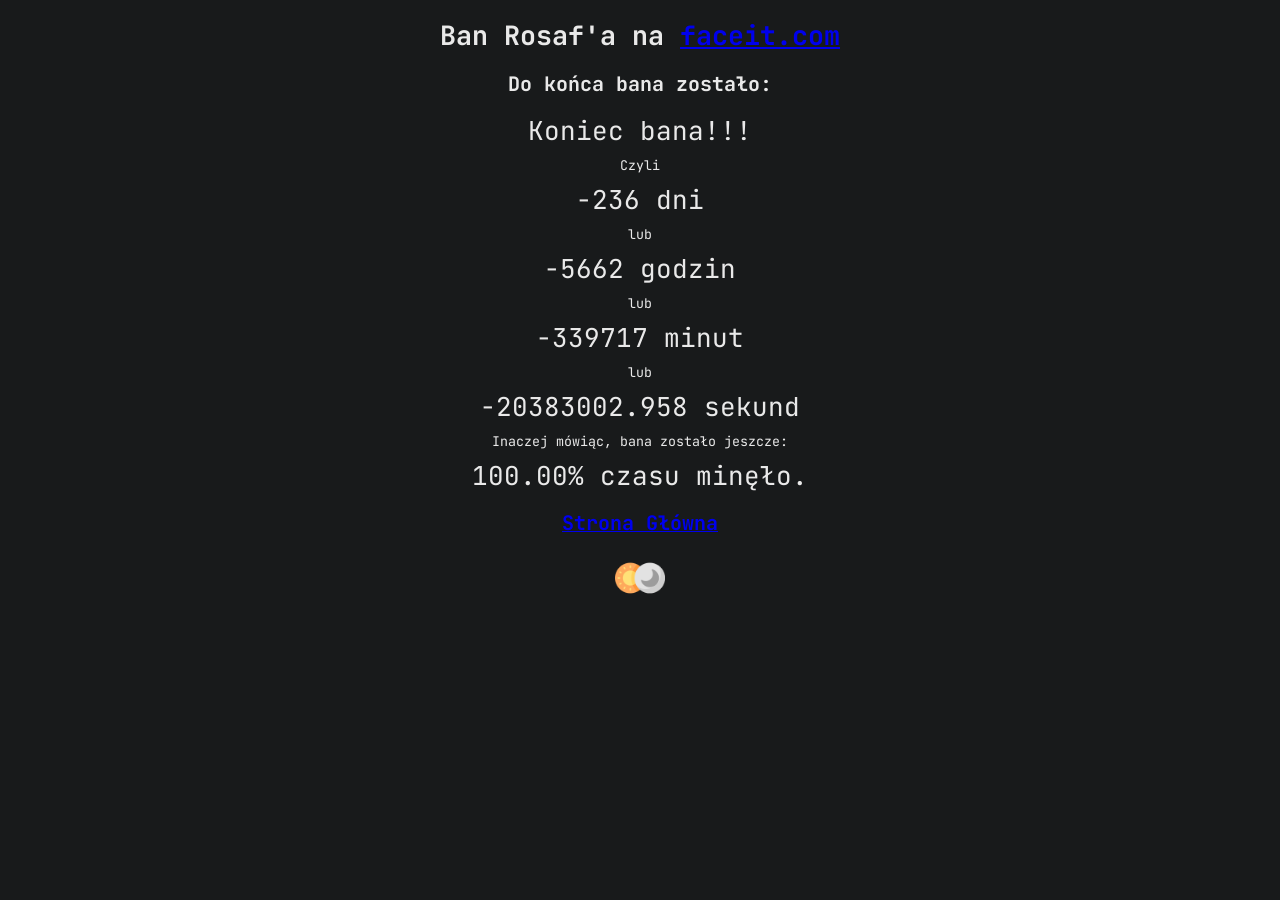
==== ban-dark.html @ 33dff12b "Strona Gotowa!!" ====
<!DOCTYPE html>
<html lang="en">
<head>
    <meta charset="UTF-8">
    <meta name="viewport" content="width=device-width, initial-scale=1.0">
    <title>Ban Rosaf'a</title>
    <link href="https://fonts.googleapis.com/css2?family=JetBrains+Mono&display=swap" rel="stylesheet">
    <link rel="stylesheet" href="dark.css">
    <script src="script.js"></script>
</head>
<body>
    <h1 id="title">Ban Rosaf'a na <a href="https://www.faceit.com/pl/players/RosafGames">faceit.com</a></h1>
    <h2>Do końca bana zostało:</h2>
    <div id="countdown"></div>
    Czyli
    <div id="days"></div>
    lub
    <div id="hours"></div>
    lub
    <div id="minutes"></div>
    lub
    <div id="seconds"></div>
    Inaczej mówiąc, bana zostało jeszcze:
    <div id="percent"></div>
    <a href="stronaglowna-dark.html"><h2>Strona Główna</h2></a>
    <a href="ban-light.html"><img src="light-dark.png" height="50px"></a>
</body>
</html>
---- dark.css ----
body {
    font-family: 'JetBrains Mono';
    background-color: #181A1B;
    color: rgb(233, 233, 233);
    text-align: center;
    margin: 8;
    font-size: 13.3333px;
}
#title {
    text-align: center;
}
#countdown {
    font-size: 26px;
    margin: 8px;
}
#days {
    font-size: 26px;
    margin: 8px;
}
#hours {
    font-size: 26px;
    margin: 8px;
}
#minutes {
    font-size: 26px;
    margin: 8px;
}
#seconds {
    font-size: 26px;
    margin: 8px;
}
#percent {
    font-size: 26px;
    margin: 8px;
}
#clickableImage {
    margin-top: 50px;
}
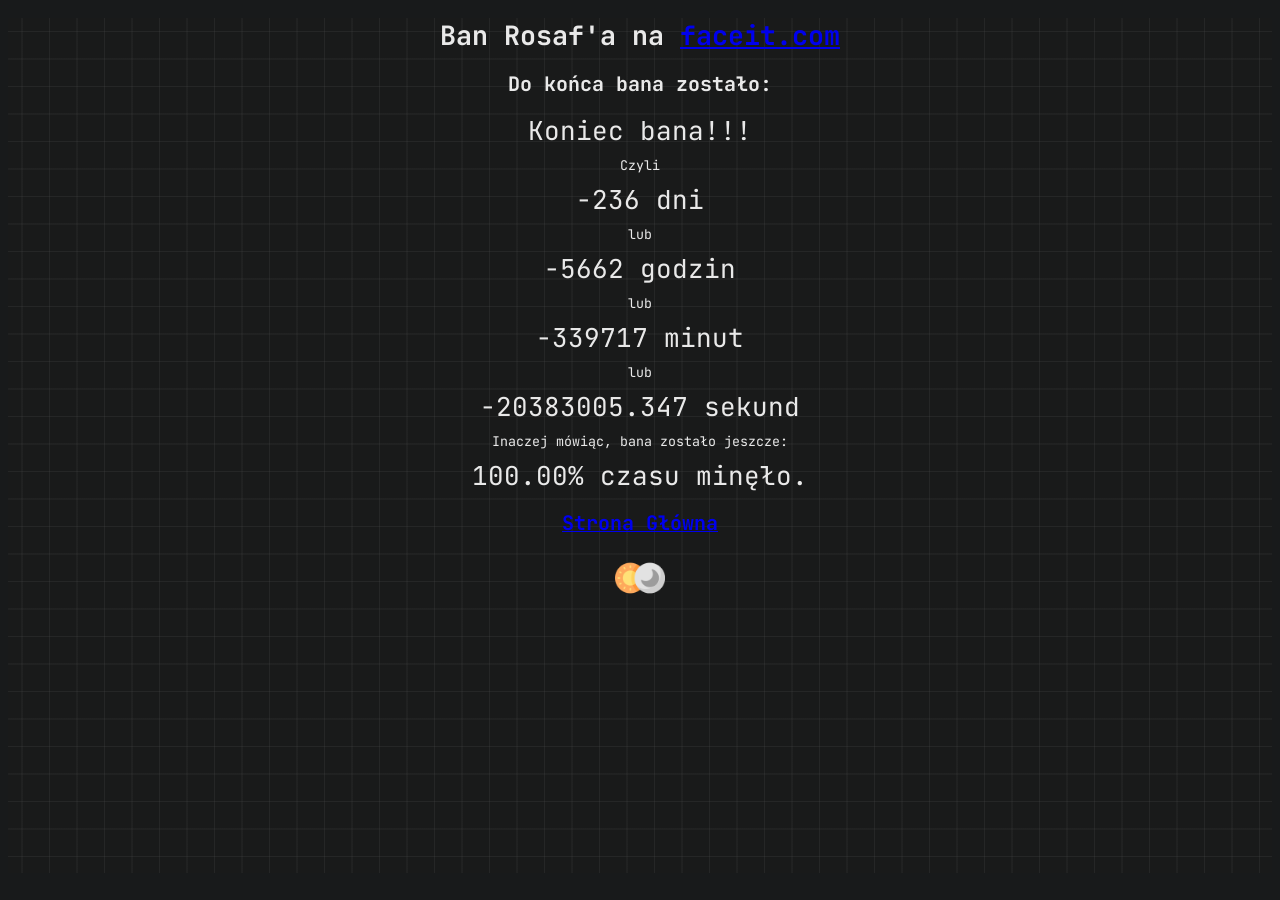
==== commit 9f196faa: "Dodano ładniejszy wygląd strony." ====
--- a/ban-dark.html
+++ b/ban-dark.html
@@ -9,20 +9,22 @@
     <script src="script.js"></script>
 </head>
 <body>
-    <h1 id="title">Ban Rosaf'a na <a href="https://www.faceit.com/pl/players/RosafGames">faceit.com</a></h1>
-    <h2>Do końca bana zostało:</h2>
-    <div id="countdown"></div>
-    Czyli
-    <div id="days"></div>
-    lub
-    <div id="hours"></div>
-    lub
-    <div id="minutes"></div>
-    lub
-    <div id="seconds"></div>
-    Inaczej mówiąc, bana zostało jeszcze:
-    <div id="percent"></div>
-    <a href="stronaglowna-dark.html"><h2>Strona Główna</h2></a>
-    <a href="ban-light.html"><img src="light-dark.png" height="50px"></a>
+    <div class="container">
+        <h1 id="title">Ban Rosaf'a na <a href="https://www.faceit.com/pl/players/RosafGames">faceit.com</a></h1>
+        <h2>Do końca bana zostało:</h2>
+        <div id="countdown"></div>
+        Czyli
+        <div id="days"></div>
+        lub
+        <div id="hours"></div>
+        lub
+        <div id="minutes"></div>
+        lub
+        <div id="seconds"></div>
+        Inaczej mówiąc, bana zostało jeszcze:
+        <div id="percent"></div>
+        <a href="stronaglowna-dark.html"><h2>Strona Główna</h2></a>
+        <a href="ban-light.html"><img src="light-dark.png" height="50px"></a>
+    </div>
 </body>
 </html>
--- a/dark.css
+++ b/dark.css
@@ -1,3 +1,12 @@
+.container {
+    width: 100%;
+    height: 95vh;
+    --color: rgba(66, 66, 66, 0.3);
+    background-color: #191a1a;
+    background-image: linear-gradient(0deg, transparent 24%, var(--color) 25%, var(--color) 26%, transparent 27%,transparent 74%, var(--color) 75%, var(--color) 76%, transparent 77%,transparent),
+        linear-gradient(90deg, transparent 24%, var(--color) 25%, var(--color) 26%, transparent 27%,transparent 74%, var(--color) 75%, var(--color) 76%, transparent 77%,transparent);
+    background-size: 55px 55px;
+  }
 body {
     font-family: 'JetBrains Mono';
     background-color: #181A1B;
